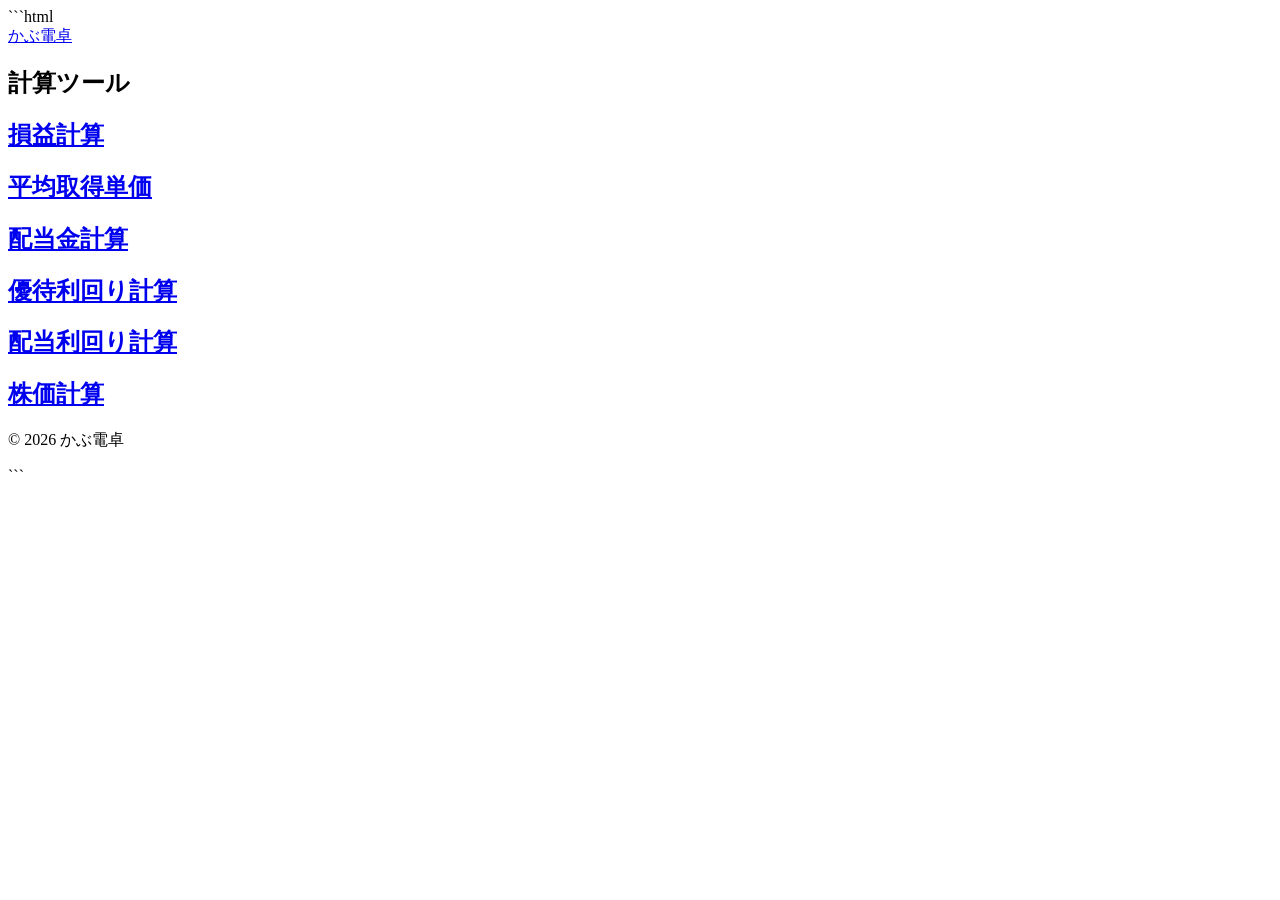
==== index.html @ a0e659b8 "Rename kabu-calculation/index.html to index.html" ====
```html
<!DOCTYPE html>
<html lang="ja">

<head>
    <!-- Google tag (gtag.js) -->
<script async src="https://www.googletagmanager.com/gtag/js?id=G-W8XJ742LCZ"></script>
<script>
  window.dataLayer = window.dataLayer || [];
  function gtag(){dataLayer.push(arguments);}
  gtag('js', new Date());

  gtag('config', 'G-W8XJ742LCZ');
</script>
    <meta charset="UTF-8">
    <meta name="viewport" content="width=device-width, initial-scale=1.0">

    <title>かぶ電卓｜株式投資の計算ツール</title>

    <link rel="stylesheet" href="style.css">
</head>

<body>

    <header class="site-header">
        <a href="index.html" class="logo">かぶ電卓</a>
    </header>


    <main>

        <section class="tools-section">

            <h1>計算ツール</h1>

            <div class="tool-grid">

                <a href="profit/" class="tool-card">
                    <h2>損益計算</h2>
                </a>

                <a href="average-price/" class="tool-card">
                    <h2>平均取得単価</h2>
                </a>

                <a href="dividend/" class="tool-card">
                    <h2>配当金計算</h2>
                </a>

                <a href="yutai/" class="tool-card">
                    <h2>優待利回り計算</h2>
                </a>

                <a href="#" class="tool-card">
                    <h2>配当利回り計算</h2>
                </a>

                <a href="#" class="tool-card">
                    <h2>株価計算</h2>
                </a>

            </div>

        </section>

    </main>


    <footer class="site-footer">
        <p>&copy; 2026 かぶ電卓</p>
    </footer>


    <script src="script.js"></script>

</body>

</html>
```
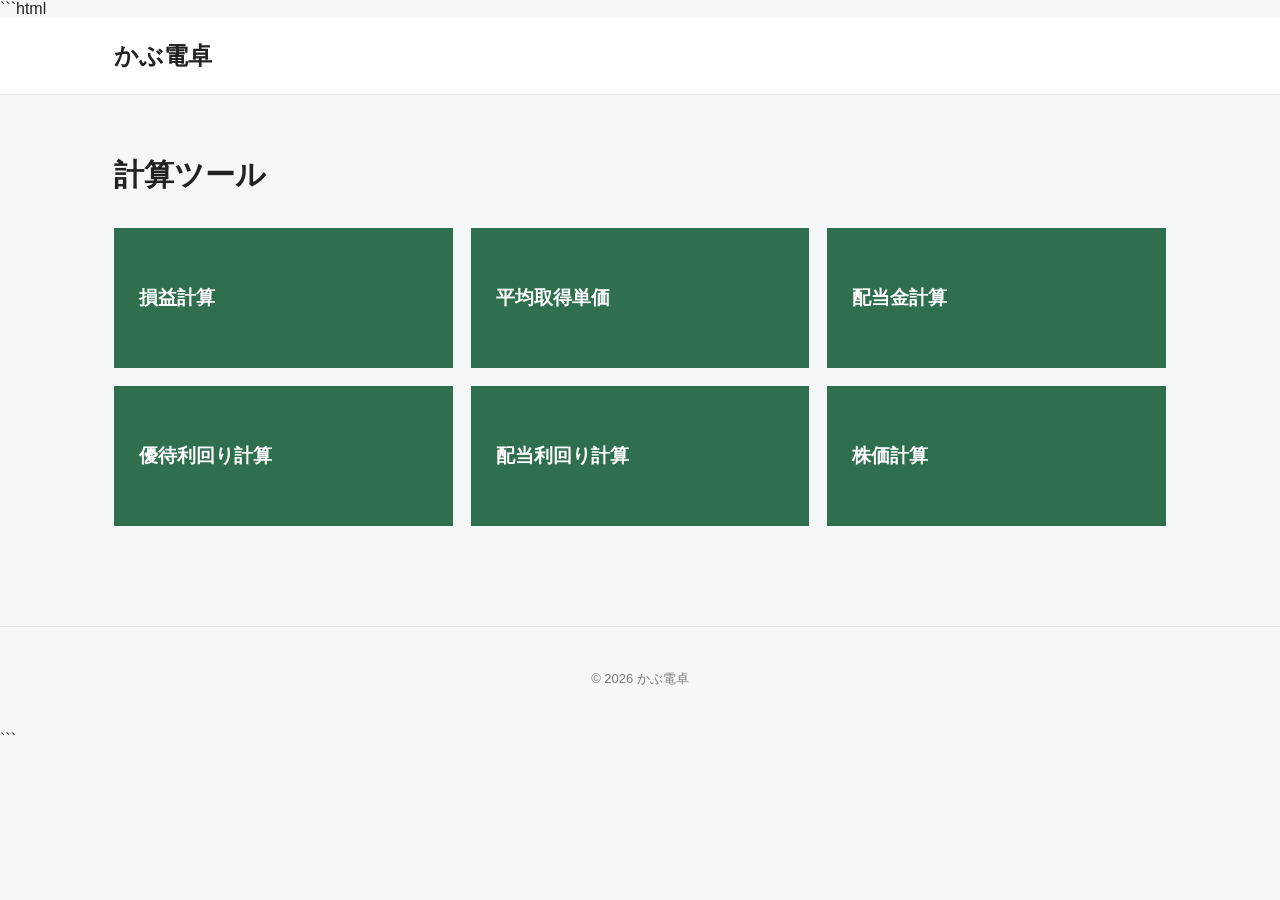
==== commit cebb69a3: "Update Google Analytics tracking ID in index.html Updated Google Analytics tracking ID and removed d" ====
--- a/index.html
+++ b/index.html
@@ -3,6 +3,16 @@
 <html lang="ja">
 
 <head>
+    <!-- Google tag (gtag.js) -->
+<script async src="https://www.googletagmanager.com/gtag/js?id=G-V0Z3D5GNX5"></script>
+<script>
+  window.dataLayer = window.dataLayer || [];
+  function gtag(){dataLayer.push(arguments);}
+  gtag('js', new Date());
+
+  gtag('config', 'G-V0Z3D5GNX5');
+</script>
+    
     <!-- Google tag (gtag.js) -->
 <script async src="https://www.googletagmanager.com/gtag/js?id=G-W8XJ742LCZ"></script>
 <script>
--- a/style.css
+++ b/style.css
@@ -0,0 +1,480 @@
+* {
+    box-sizing: border-box;
+}
+
+body {
+    margin: 0;
+    font-family:
+        -apple-system,
+        BlinkMacSystemFont,
+        "Segoe UI",
+        "Noto Sans JP",
+        sans-serif;
+
+    background: #f6f7f9;
+    color: #222;
+}
+
+
+/* =========================
+   Header
+========================= */
+
+.site-header {
+    background: #ffffff;
+    border-bottom: 1px solid #e5e7eb;
+}
+
+.logo {
+    display: block;
+
+    max-width: 1100px;
+    margin: 0 auto;
+    padding: 22px 24px;
+
+    color: #222;
+    text-decoration: none;
+
+    font-size: 24px;
+    font-weight: 700;
+}
+
+
+/* =========================
+   Main
+========================= */
+
+main {
+    max-width: 1100px;
+    margin: 0 auto;
+
+    padding: 60px 24px 100px;
+}
+
+
+/* =========================
+   Top page
+========================= */
+
+.tools-section h1 {
+    margin: 0 0 32px;
+
+    font-size: 30px;
+    font-weight: 700;
+}
+
+.tool-grid {
+    display: grid;
+
+    grid-template-columns:
+        repeat(3, 1fr);
+
+    gap: 18px;
+}
+
+.tool-card {
+    display: flex;
+    align-items: center;
+
+    min-height: 140px;
+    padding: 24px;
+
+    background: #2f6f4e;
+    border: 1px solid #2f6f4e;
+    border-radius: 0;
+
+    color: #ffffff;
+    text-decoration: none;
+
+    transition:
+        background-color 0.15s ease,
+        transform 0.15s ease;
+}
+
+.tool-card h2 {
+    margin: 0;
+
+    font-size: 19px;
+    font-weight: 600;
+}
+
+.tool-card:hover {
+    background: #255a3f;
+
+    transform:
+        translateY(-2px);
+}
+
+
+/* =========================
+   Calculator
+========================= */
+
+.calculator-section {
+    max-width: 720px;
+    margin: 0 auto;
+}
+
+.page-heading {
+    margin-bottom: 28px;
+}
+
+.page-heading h1 {
+    margin: 0 0 8px;
+
+    font-size: 32px;
+    font-weight: 700;
+}
+
+.trade-type {
+    display: inline-block;
+
+    color: #666;
+    font-size: 14px;
+}
+
+
+/* =========================
+   Calculator box
+========================= */
+
+.calculator {
+    padding: 34px;
+
+    background: #ffffff;
+    border: 1px solid #e1e4e8;
+}
+
+
+/* =========================
+   Input
+========================= */
+
+.input-group {
+    margin-bottom: 24px;
+}
+
+.input-group label {
+    display: block;
+
+    margin-bottom: 9px;
+
+    color: #333;
+
+    font-size: 14px;
+    font-weight: 600;
+}
+
+.input-with-unit {
+    display: flex;
+    align-items: center;
+
+    gap: 10px;
+}
+
+.input-with-unit input {
+    width: 100%;
+    height: 48px;
+
+    padding: 0 14px;
+
+    border: 1px solid #cfd4d9;
+    border-radius: 0;
+
+    background: #ffffff;
+    color: #222;
+
+    font-size: 16px;
+
+    outline: none;
+}
+
+.input-with-unit input:focus {
+    border-color: #2f6f4e;
+}
+
+.input-with-unit span {
+    flex-shrink: 0;
+
+    color: #555;
+    font-size: 14px;
+}
+
+
+/* =========================
+   Account buttons
+========================= */
+
+.account-buttons {
+    display: grid;
+
+    grid-template-columns:
+        1fr 1fr;
+}
+
+.account-button {
+    height: 48px;
+
+    border: 1px solid #cfd4d9;
+    border-radius: 0;
+
+    background: #ffffff;
+    color: #333;
+
+    font-size: 15px;
+    font-weight: 600;
+
+    cursor: pointer;
+}
+
+.account-button + .account-button {
+    border-left: none;
+}
+
+.account-button.active {
+    background: #2f6f4e;
+    border-color: #2f6f4e;
+
+    color: #ffffff;
+}
+
+
+/* =========================
+   Shares input
+========================= */
+
+.shares-input {
+    display: flex;
+    align-items: center;
+}
+
+
+/* 株数選択 */
+
+.shares-select-wrapper {
+    position: relative;
+
+    width: 33.333%;
+}
+
+.shares-select-wrapper::after {
+    content: "";
+
+    position: absolute;
+
+    top: 50%;
+    right: 14px;
+
+    width: 6px;
+    height: 6px;
+
+    border-right: 1px solid #555;
+    border-bottom: 1px solid #555;
+
+    transform:
+        translateY(-65%)
+        rotate(45deg);
+
+    pointer-events: none;
+}
+
+.shares-select-wrapper select {
+    appearance: none;
+    -webkit-appearance: none;
+
+    width: 100%;
+    height: 48px;
+
+    padding: 0 32px 0 14px;
+
+    border: 1px solid #cfd4d9;
+    border-right: none;
+    border-radius: 0;
+
+    background: #ffffff;
+    color: #222;
+
+    font-family: inherit;
+    font-size: 16px;
+    font-weight: 500;
+
+    cursor: pointer;
+    outline: none;
+}
+
+.shares-select-wrapper select:focus {
+    border-color: #2f6f4e;
+
+    position: relative;
+    z-index: 1;
+}
+
+
+/* 株数直接入力 */
+
+.shares-input .input-with-unit {
+    flex: 1;
+
+    gap: 10px;
+}
+
+.shares-input .input-with-unit input {
+    height: 48px;
+}
+
+
+/* =========================
+   Calculate button
+========================= */
+
+.calculate-button {
+    width: 100%;
+    height: 52px;
+
+    margin-top: 8px;
+
+    border: none;
+    border-radius: 0;
+
+    background: #222;
+    color: #ffffff;
+
+    font-size: 16px;
+    font-weight: 600;
+
+    cursor: pointer;
+}
+
+.calculate-button:hover {
+    background: #333;
+}
+
+
+/* =========================
+   Result
+========================= */
+
+.result {
+    margin-top: 32px;
+
+    border-top: 2px solid #222;
+}
+
+.result-main {
+    padding: 24px 0 28px;
+
+    border-bottom: 1px solid #e5e7eb;
+}
+
+.result-main span {
+    display: block;
+
+    margin-bottom: 8px;
+
+    color: #555;
+    font-size: 14px;
+}
+
+.result-main strong {
+    display: block;
+
+    font-size: 38px;
+    line-height: 1.2;
+    font-weight: 700;
+}
+
+.result-row {
+    display: flex;
+    align-items: center;
+    justify-content: space-between;
+
+    padding: 18px 0;
+
+    border-bottom: 1px solid #e5e7eb;
+}
+
+.result-row span {
+    color: #555;
+}
+
+.result-row strong {
+    font-size: 17px;
+    font-weight: 600;
+}
+
+.result .positive {
+    color: #176b45;
+    font-weight: 700;
+}
+
+.result .negative {
+    color: #b42318;
+    font-weight: 700;
+}
+
+.result-rate strong {
+    font-size: 22px;
+    font-weight: 700;
+}
+
+.result-profit strong {
+    font-size: 20px;
+    font-weight: 700;
+}
+
+
+/* =========================
+   Footer
+========================= */
+
+.site-footer {
+    padding: 30px 24px;
+
+    border-top: 1px solid #e5e7eb;
+
+    text-align: center;
+
+    color: #777;
+    font-size: 13px;
+}
+
+
+/* =========================
+   Mobile
+========================= */
+
+@media (max-width: 700px) {
+
+    main {
+        padding: 40px 18px 70px;
+    }
+
+    .logo {
+        padding: 18px;
+    }
+
+    .tools-section h1 {
+        font-size: 26px;
+    }
+
+    .tool-grid {
+        grid-template-columns: 1fr;
+    }
+
+    .tool-card {
+        min-height: 100px;
+    }
+
+    .calculator-section {
+        max-width: none;
+    }
+
+    .page-heading h1 {
+        font-size: 28px;
+    }
+
+    .calculator {
+        padding: 24px 20px;
+    }
+
+}
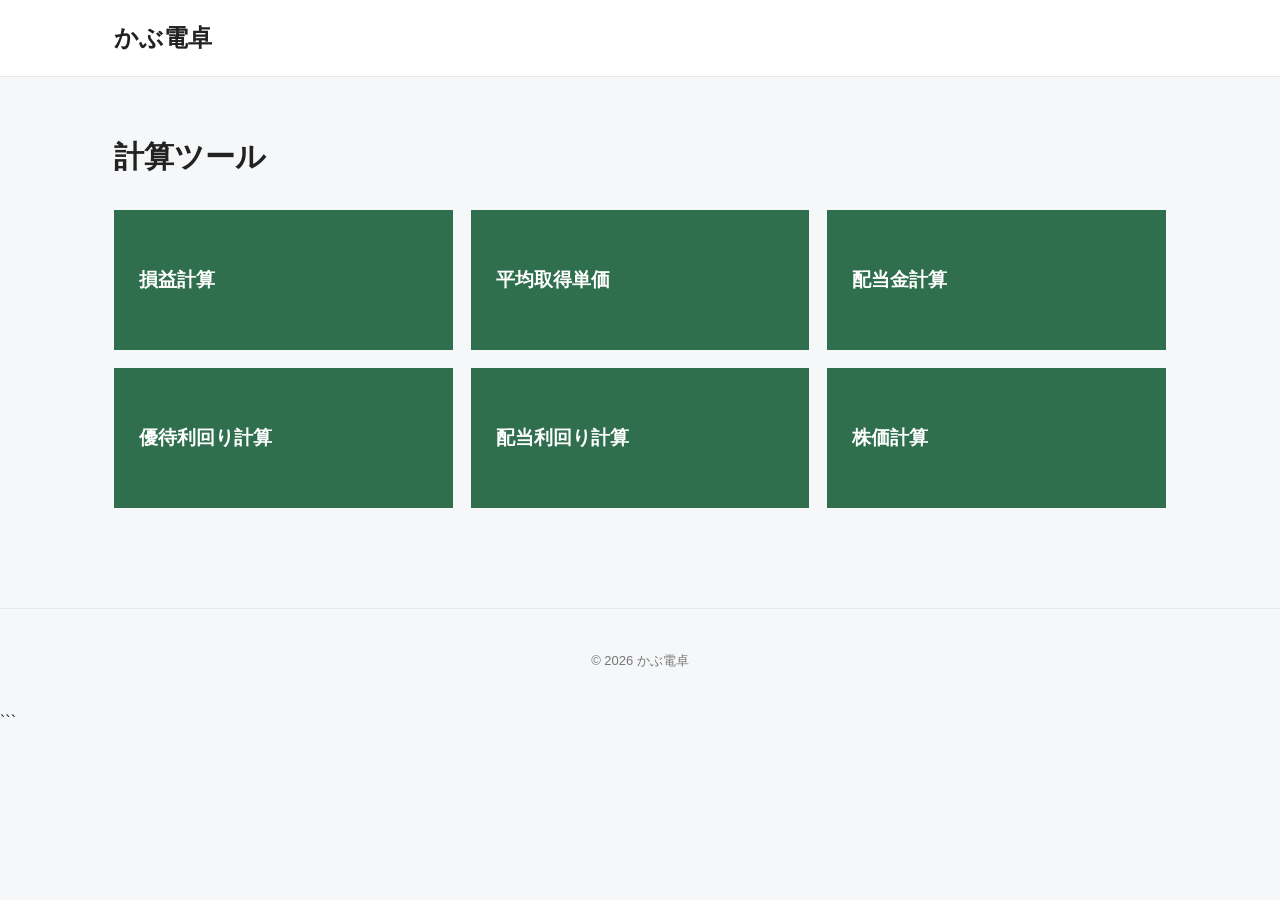
==== commit 98edeb1c: "Remove old HTML comments and clean up index.html" ====
--- a/index.html
+++ b/index.html
@@ -1,4 +1,3 @@
-```html
 <!DOCTYPE html>
 <html lang="ja">
 
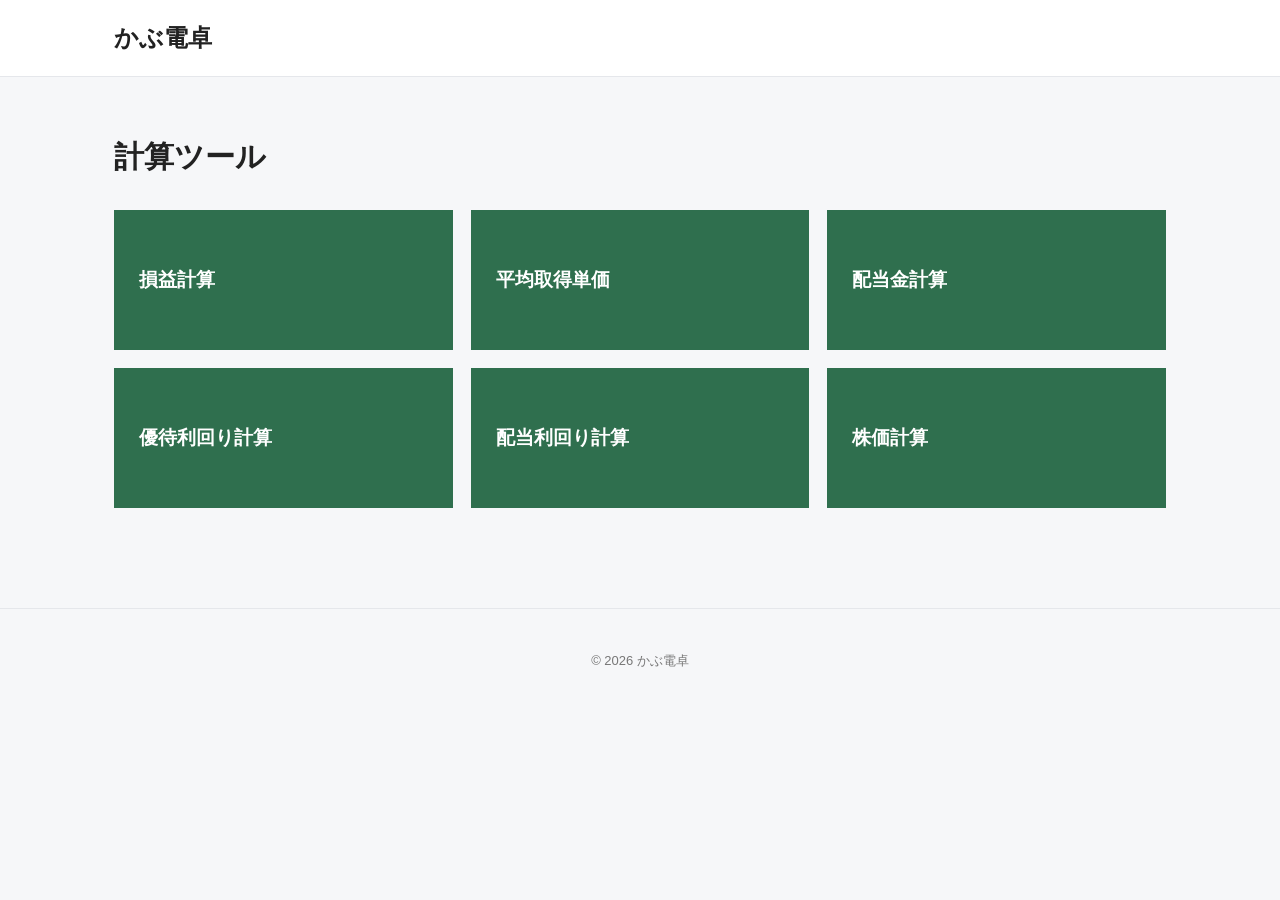
==== commit abf0be44: "Update calculator files" ====
--- a/index.html
+++ b/index.html
@@ -85,4 +85,3 @@
 </body>
 
 </html>
-```
--- a/style.css
+++ b/style.css
@@ -477,4 +477,4 @@
         padding: 24px 20px;
     }
 
-}
+}
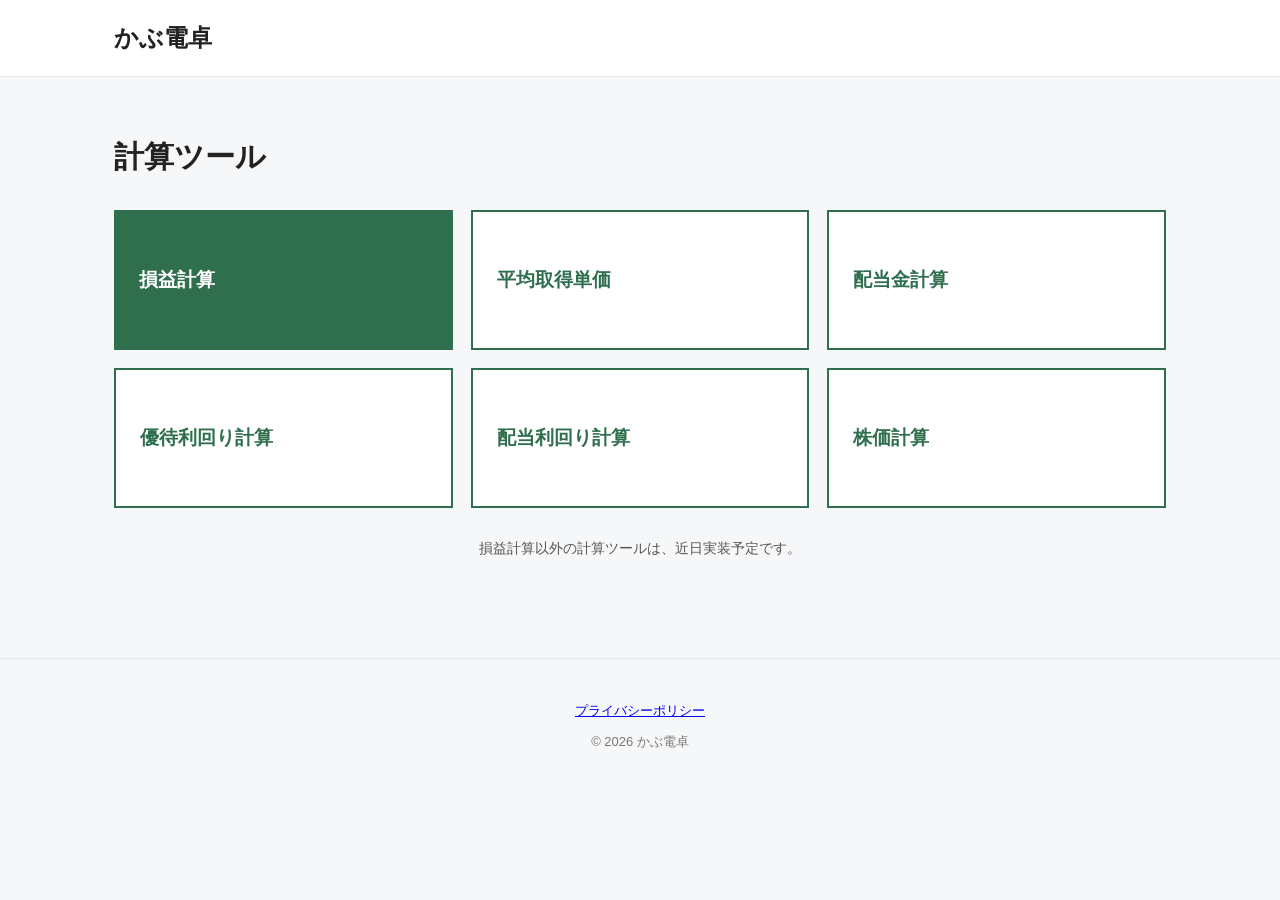
==== commit 09ef2304: "損益計算ページに電卓とメモを追加" ====
--- a/index.html
+++ b/index.html
@@ -3,24 +3,25 @@
 
 <head>
     <!-- Google tag (gtag.js) -->
-<script async src="https://www.googletagmanager.com/gtag/js?id=G-V0Z3D5GNX5"></script>
-<script>
-  window.dataLayer = window.dataLayer || [];
-  function gtag(){dataLayer.push(arguments);}
-  gtag('js', new Date());
+    <script async src="https://www.googletagmanager.com/gtag/js?id=G-V0Z3D5GNX5"></script>
+    <script>
+        window.dataLayer = window.dataLayer || [];
+        function gtag(){dataLayer.push(arguments);}
+        gtag('js', new Date());
 
-  gtag('config', 'G-V0Z3D5GNX5');
-</script>
-    
+        gtag('config', 'G-V0Z3D5GNX5');
+    </script>
+
     <!-- Google tag (gtag.js) -->
-<script async src="https://www.googletagmanager.com/gtag/js?id=G-W8XJ742LCZ"></script>
-<script>
-  window.dataLayer = window.dataLayer || [];
-  function gtag(){dataLayer.push(arguments);}
-  gtag('js', new Date());
+    <script async src="https://www.googletagmanager.com/gtag/js?id=G-W8XJ742LCZ"></script>
+    <script>
+        window.dataLayer = window.dataLayer || [];
+        function gtag(){dataLayer.push(arguments);}
+        gtag('js', new Date());
 
-  gtag('config', 'G-W8XJ742LCZ');
-</script>
+        gtag('config', 'G-W8XJ742LCZ');
+    </script>
+
     <meta charset="UTF-8">
     <meta name="viewport" content="width=device-width, initial-scale=1.0">
 
@@ -48,26 +49,33 @@
                     <h2>損益計算</h2>
                 </a>
 
-                <a href="average-price/" class="tool-card">
+                <div class="tool-card tool-card-disabled">
                     <h2>平均取得単価</h2>
-                </a>
+                </div>
 
-                <a href="dividend/" class="tool-card">
+                <div class="tool-card tool-card-disabled">
                     <h2>配当金計算</h2>
-                </a>
+                </div>
 
-                <a href="yutai/" class="tool-card">
+                <div class="tool-card tool-card-disabled">
                     <h2>優待利回り計算</h2>
-                </a>
+                </div>
 
-                <a href="#" class="tool-card">
+                <div class="tool-card tool-card-disabled">
                     <h2>配当利回り計算</h2>
-                </a>
+                </div>
 
-                <a href="#" class="tool-card">
+                <div class="tool-card tool-card-disabled">
                     <h2>株価計算</h2>
-                </a>
+                </div>
 
+            </div>
+
+
+            <div class="tools-notice">
+                <p>
+                    損益計算以外の計算ツールは、近日実装予定です。
+                </p>
             </div>
 
         </section>
@@ -76,7 +84,13 @@
 
 
     <footer class="site-footer">
+
+        <p>
+            <a href="privacy/">プライバシーポリシー</a>
+        </p>
+
         <p>&copy; 2026 かぶ電卓</p>
+
     </footer>
 
 
@@ -84,4 +98,4 @@
 
 </body>
 
-</html>
+</html>
--- a/style.css
+++ b/style.css
@@ -111,8 +111,8 @@
 ========================= */
 
 .calculator-section {
-    max-width: 720px;
-    margin: 0 auto;
+    width: 100%;
+    max-width: none;
 }
 
 .page-heading {
@@ -128,11 +128,15 @@
 
 .trade-type {
     display: inline-block;
-
-    color: #666;
-    font-size: 14px;
-}
-
+    margin-top: 8px;
+    padding: 6px 14px;
+    border: 1px solid #2f6f4e;
+    border-radius: 0;
+    background: #eef5f0;
+    color: #2f6f4e;
+    font-size: 16px;
+    font-weight: 700;
+}
 
 /* =========================
    Calculator box
@@ -477,4 +481,303 @@
         padding: 24px 20px;
     }
 
+}
+/* -------------------------
+   計算機の説明
+------------------------- */
+
+.calculator-intro {
+    max-width: 760px;
+    margin: 0 auto 36px;
+    color: #444;
+    font-size: 15px;
+    line-height: 1.9;
+}
+
+.calculator-intro p {
+    margin: 0 0 16px;
+}
+
+.calculator-intro p:last-child {
+    margin-bottom: 0;
+}
+
+@media (max-width: 600px) {
+    .calculator-intro {
+        margin-bottom: 30px;
+        font-size: 14px;
+        line-height: 1.85;
+    }
+}
+/* -------------------------
+計算機の説明
+------------------------- */
+
+.calculator-description {
+    width: 100%;
+    max-width: none;
+    margin: 52px 0 0;
+    padding-top: 28px;
+    border-top: 1px solid #dfe3e6;
+    color: #444;
+    font-size: 15px;
+    line-height: 1.9;
+}
+
+.calculator-description h2,
+.calculator-description p {
+    max-width: 900px;
+}
+
+.calculator-description h2 {
+    margin: 0 0 20px;
+    color: #222;
+    font-size: 20px;
+    font-weight: 700;
+}
+
+.calculator-description p {
+    margin: 0 0 18px;
+}
+
+.calculator-description p:last-child {
+margin-bottom: 0;
+}
+
+@media (max-width: 600px) {
+.calculator-description {
+margin-top: 42px;
+padding-top: 24px;
+font-size: 14px;
+line-height: 1.85;
+}
+
+```
+.calculator-description h2 {
+    font-size: 18px;
+    margin-bottom: 16px;
+}
+```
+
+}
+
+/* 未実装ツール */
+.tool-card-disabled {
+    background: #ffffff;
+    border: 2px solid #2f6f4e;
+    color: #2f6f4e;
+    cursor: default;
+    transition: none;
+}
+
+.tool-card-disabled h2 {
+    color: #2f6f4e;
+}
+
+
+/* 未実装ツールはホバーしても変化しない */
+.tool-card-disabled:hover {
+    background: #ffffff;
+    border-color: #2f6f4e;
+    color: #2f6f4e;
+    transform: none;
+    box-shadow: none;
+}
+
+.tool-card-disabled:hover h2 {
+    color: #2f6f4e;
+}
+
+
+/* 実装予定のお知らせ */
+.tools-notice {
+    margin-top: 32px;
+    text-align: center;
+}
+
+.tools-notice p {
+    margin: 0;
+    color: #555;
+    font-size: 14px;
+}
+
+/* ========================================
+   損益計算ページ：作業スペース
+   ======================================== */
+
+.calculator-workspace {
+    display: grid;
+    grid-template-columns: minmax(0, 1fr) 280px;
+    gap: 40px;
+    width: 100%;
+    max-width: none;
+    margin: 0;
+    align-items: start;
+}
+
+.calculator-workspace > .calculator {
+    width: 100%;
+    max-width: none;
+    box-sizing: border-box;
+}
+
+.calculator-workspace > .calculator {
+    width: 100%;
+    max-width: none;
+    box-sizing: border-box;
+}
+
+/* ========================================
+   サブツール
+   ======================================== */
+
+.utility-tools {
+    display: flex;
+    flex-direction: column;
+    gap: 28px;
+}
+
+
+.utility-panel {
+    border-top: 2px solid #222;
+    padding-top: 18px;
+}
+
+
+.utility-panel h2 {
+    margin: 0 0 14px;
+    font-size: 18px;
+    font-weight: 700;
+    color: #222;
+}
+
+
+/* ========================================
+   電卓
+   ======================================== */
+
+.calculator-display {
+    margin-bottom: 10px;
+}
+
+
+.calculator-display input {
+    width: 100%;
+    height: 52px;
+    padding: 0 12px;
+    border: 1px solid #cfd4d9;
+    border-radius: 0;
+    background: #fff;
+    color: #222;
+    font-size: 22px;
+    font-weight: 600;
+    text-align: right;
+    outline: none;
+    box-sizing: border-box;
+}
+
+
+.calculator-buttons {
+    display: grid;
+    grid-template-columns: repeat(4, 1fr);
+    gap: 6px;
+}
+
+
+.calculator-buttons button {
+    height: 48px;
+    border: 1px solid #cfd4d9;
+    border-radius: 0;
+    background: #fff;
+    color: #222;
+    font-family: inherit;
+    font-size: 16px;
+    font-weight: 600;
+    cursor: pointer;
+}
+
+
+.calculator-buttons button:hover {
+    background: #f1f3f4;
+}
+
+
+.calculator-buttons button:active {
+    background: #e7e9eb;
+}
+
+
+.calculator-buttons .calculator-equals {
+    grid-column: 1 / -1;
+    background: #2f6f4e;
+    border-color: #2f6f4e;
+    color: #fff;
+}
+
+
+.calculator-buttons .calculator-equals:hover {
+    background: #2f6f4e;
+}
+
+
+/* ========================================
+   メモ
+   ======================================== */
+
+.memo-tool textarea {
+    width: 100%;
+    min-height: 220px;
+    padding: 12px;
+    border: 1px solid #cfd4d9;
+    border-radius: 0;
+    background: #fff;
+    color: #222;
+    font-family: inherit;
+    font-size: 15px;
+    line-height: 1.7;
+    resize: vertical;
+    outline: none;
+    box-sizing: border-box;
+}
+
+
+.memo-tool textarea:focus {
+    border-color: #2f6f4e;
+}
+
+
+.memo-status {
+    margin: 7px 0 0;
+    color: #777;
+    font-size: 12px;
+    text-align: right;
+}
+
+
+/* ========================================
+   スマートフォン
+   ======================================== */
+
+@media (max-width: 768px) {
+
+    .calculator-workspace {
+        grid-template-columns: 1fr;
+        gap: 48px;
+    }
+
+
+    .utility-tools {
+        gap: 40px;
+    }
+
+
+    .calculator-buttons button {
+        height: 52px;
+    }
+
+
+    .memo-tool textarea {
+        min-height: 180px;
+    }
+
 }
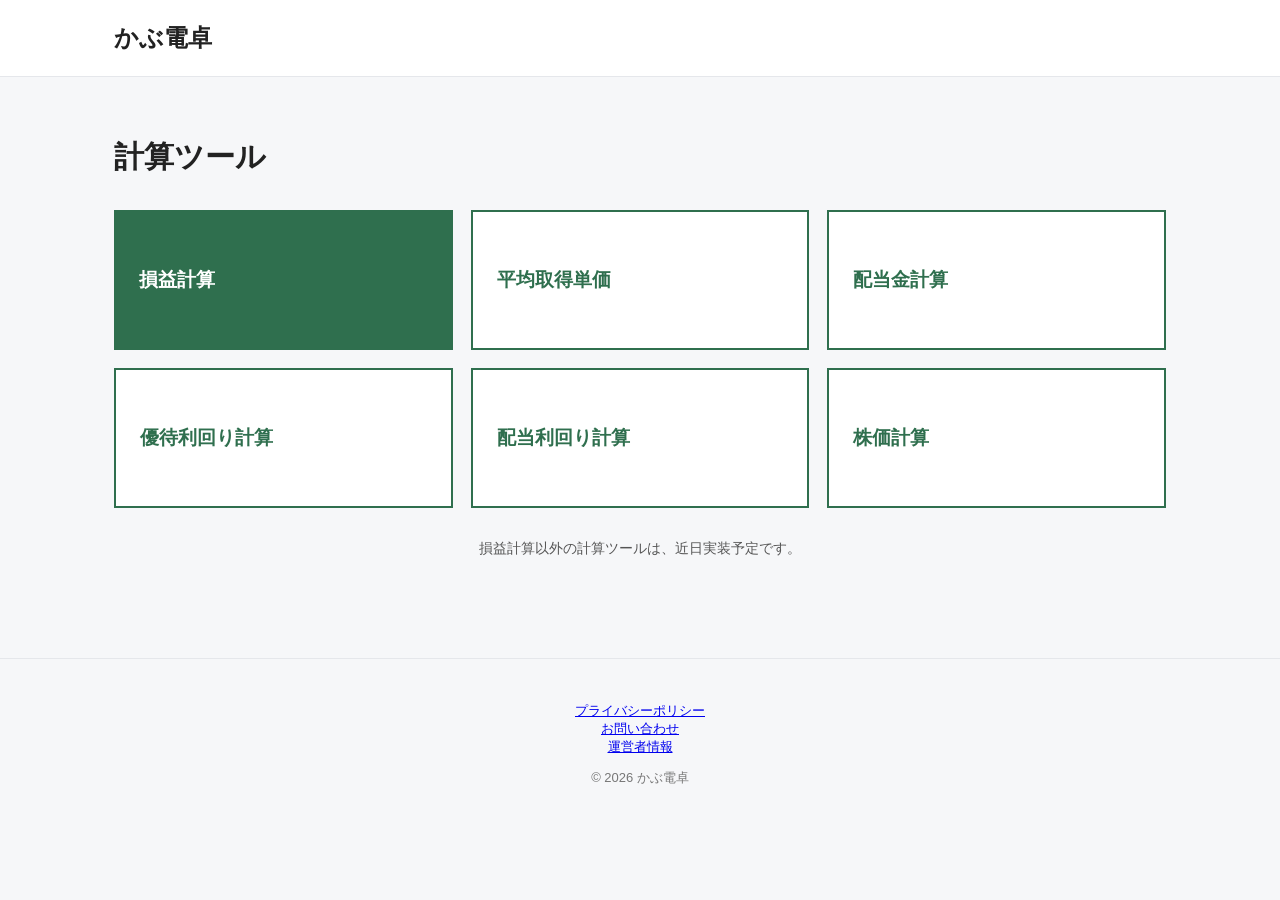
==== commit 86b2a835: "運営者情報の追加" ====
--- a/index.html
+++ b/index.html
@@ -28,6 +28,11 @@
     <title>かぶ電卓｜株式投資の計算ツール</title>
 
     <link rel="stylesheet" href="style.css">
+
+    <script async src="https://pagead2.googlesyndication.com/pagead/js/adsbygoogle.js?client=ca-pub-7074374760590472"
+     crossorigin="anonymous">
+    </script>
+    
 </head>
 
 <body>
@@ -86,7 +91,9 @@
     <footer class="site-footer">
 
         <p>
-            <a href="privacy/">プライバシーポリシー</a>
+            <a href="privacy/">プライバシーポリシー</a><br>
+            <a href="https://docs.google.com/forms/d/e/1FAIpQLSde05ziMstpzaKHrBFgpSjmbeXkqPF-WG4Gf9e9zxc0MB6xwA/viewform?usp=dialog">お問い合わせ</a><br>
+            <a href="about/">運営者情報</a>
         </p>
 
         <p>&copy; 2026 かぶ電卓</p>
--- a/style.css
+++ b/style.css
@@ -15,7 +15,6 @@
     color: #222;
 }
 
-
 /* =========================
    Header
 ========================= */
@@ -27,18 +26,14 @@
 
 .logo {
     display: block;
-
     max-width: 1100px;
     margin: 0 auto;
     padding: 22px 24px;
-
     color: #222;
     text-decoration: none;
-
     font-size: 24px;
     font-weight: 700;
 }
-
 
 /* =========================
    Main
@@ -47,10 +42,8 @@
 main {
     max-width: 1100px;
     margin: 0 auto;
-
     padding: 60px 24px 100px;
 }
-
 
 /* =========================
    Top page
@@ -58,53 +51,39 @@
 
 .tools-section h1 {
     margin: 0 0 32px;
-
     font-size: 30px;
     font-weight: 700;
 }
 
 .tool-grid {
     display: grid;
-
-    grid-template-columns:
-        repeat(3, 1fr);
-
+    grid-template-columns: repeat(3, 1fr);
     gap: 18px;
 }
 
 .tool-card {
     display: flex;
     align-items: center;
-
     min-height: 140px;
     padding: 24px;
-
     background: #2f6f4e;
     border: 1px solid #2f6f4e;
     border-radius: 0;
-
     color: #ffffff;
     text-decoration: none;
-
-    transition:
-        background-color 0.15s ease,
-        transform 0.15s ease;
+    transition: background-color 0.15s ease, transform 0.15s ease;
 }
 
 .tool-card h2 {
     margin: 0;
-
     font-size: 19px;
     font-weight: 600;
 }
 
 .tool-card:hover {
     background: #255a3f;
-
-    transform:
-        translateY(-2px);
-}
-
+    transform: translateY(-2px);
+}
 
 /* =========================
    Calculator
@@ -121,7 +100,6 @@
 
 .page-heading h1 {
     margin: 0 0 8px;
-
     font-size: 32px;
     font-weight: 700;
 }
@@ -144,12 +122,10 @@
 
 .calculator {
     padding: 34px;
-
     background: #ffffff;
     border: 1px solid #e1e4e8;
 }
 
-
 /* =========================
    Input
 ========================= */
@@ -160,11 +136,8 @@
 
 .input-group label {
     display: block;
-
     margin-bottom: 9px;
-
     color: #333;
-
     font-size: 14px;
     font-weight: 600;
 }
@@ -172,24 +145,18 @@
 .input-with-unit {
     display: flex;
     align-items: center;
-
     gap: 10px;
 }
 
 .input-with-unit input {
     width: 100%;
     height: 48px;
-
     padding: 0 14px;
-
     border: 1px solid #cfd4d9;
     border-radius: 0;
-
     background: #ffffff;
     color: #222;
-
     font-size: 16px;
-
     outline: none;
 }
 
@@ -199,35 +166,27 @@
 
 .input-with-unit span {
     flex-shrink: 0;
-
     color: #555;
     font-size: 14px;
 }
 
-
 /* =========================
    Account buttons
 ========================= */
 
 .account-buttons {
     display: grid;
-
-    grid-template-columns:
-        1fr 1fr;
+    grid-template-columns: 1fr 1fr;
 }
 
 .account-button {
     height: 48px;
-
     border: 1px solid #cfd4d9;
     border-radius: 0;
-
     background: #ffffff;
     color: #333;
-
     font-size: 15px;
     font-weight: 600;
-
     cursor: pointer;
 }
 
@@ -238,10 +197,8 @@
 .account-button.active {
     background: #2f6f4e;
     border-color: #2f6f4e;
-
     color: #ffffff;
 }
-
 
 /* =========================
    Shares input
@@ -252,80 +209,56 @@
     align-items: center;
 }
 
-
-/* 株数選択 */
-
 .shares-select-wrapper {
     position: relative;
-
     width: 33.333%;
 }
 
 .shares-select-wrapper::after {
     content: "";
-
     position: absolute;
-
     top: 50%;
     right: 14px;
-
     width: 6px;
     height: 6px;
-
     border-right: 1px solid #555;
     border-bottom: 1px solid #555;
-
-    transform:
-        translateY(-65%)
-        rotate(45deg);
-
+    transform: translateY(-65%) rotate(45deg);
     pointer-events: none;
 }
 
 .shares-select-wrapper select {
     appearance: none;
     -webkit-appearance: none;
-
     width: 100%;
     height: 48px;
-
     padding: 0 32px 0 14px;
-
     border: 1px solid #cfd4d9;
     border-right: none;
     border-radius: 0;
-
     background: #ffffff;
     color: #222;
-
     font-family: inherit;
     font-size: 16px;
     font-weight: 500;
-
     cursor: pointer;
     outline: none;
 }
 
 .shares-select-wrapper select:focus {
     border-color: #2f6f4e;
-
     position: relative;
     z-index: 1;
 }
 
-
-/* 株数直接入力 */
-
 .shares-input .input-with-unit {
     flex: 1;
-
     gap: 10px;
 }
 
 .shares-input .input-with-unit input {
     height: 48px;
 }
-
 
 /* =========================
    Calculate button
@@ -334,18 +267,13 @@
 .calculate-button {
     width: 100%;
     height: 52px;
-
     margin-top: 8px;
-
     border: none;
     border-radius: 0;
-
     background: #222;
     color: #ffffff;
-
     font-size: 16px;
     font-weight: 600;
-
     cursor: pointer;
 }
 
@@ -353,35 +281,29 @@
     background: #333;
 }
 
-
 /* =========================
    Result
 ========================= */
 
 .result {
     margin-top: 32px;
-
     border-top: 2px solid #222;
 }
 
 .result-main {
     padding: 24px 0 28px;
-
     border-bottom: 1px solid #e5e7eb;
 }
 
 .result-main span {
     display: block;
-
     margin-bottom: 8px;
-
     color: #555;
     font-size: 14px;
 }
 
 .result-main strong {
     display: block;
-
     font-size: 38px;
     line-height: 1.2;
     font-weight: 700;
@@ -391,9 +313,7 @@
     display: flex;
     align-items: center;
     justify-content: space-between;
-
     padding: 18px 0;
-
     border-bottom: 1px solid #e5e7eb;
 }
 
@@ -426,62 +346,18 @@
     font-weight: 700;
 }
 
-
 /* =========================
    Footer
 ========================= */
 
 .site-footer {
     padding: 30px 24px;
-
     border-top: 1px solid #e5e7eb;
-
     text-align: center;
-
     color: #777;
     font-size: 13px;
 }
 
-
-/* =========================
-   Mobile
-========================= */
-
-@media (max-width: 700px) {
-
-    main {
-        padding: 40px 18px 70px;
-    }
-
-    .logo {
-        padding: 18px;
-    }
-
-    .tools-section h1 {
-        font-size: 26px;
-    }
-
-    .tool-grid {
-        grid-template-columns: 1fr;
-    }
-
-    .tool-card {
-        min-height: 100px;
-    }
-
-    .calculator-section {
-        max-width: none;
-    }
-
-    .page-heading h1 {
-        font-size: 28px;
-    }
-
-    .calculator {
-        padding: 24px 20px;
-    }
-
-}
 /* -------------------------
    計算機の説明
 ------------------------- */
@@ -501,17 +377,6 @@
 .calculator-intro p:last-child {
     margin-bottom: 0;
 }
-
-@media (max-width: 600px) {
-    .calculator-intro {
-        margin-bottom: 30px;
-        font-size: 14px;
-        line-height: 1.85;
-    }
-}
-/* -------------------------
-計算機の説明
-------------------------- */
 
 .calculator-description {
     width: 100%;
@@ -541,24 +406,7 @@
 }
 
 .calculator-description p:last-child {
-margin-bottom: 0;
-}
-
-@media (max-width: 600px) {
-.calculator-description {
-margin-top: 42px;
-padding-top: 24px;
-font-size: 14px;
-line-height: 1.85;
-}
-
-```
-.calculator-description h2 {
-    font-size: 18px;
-    margin-bottom: 16px;
-}
-```
-
+    margin-bottom: 0;
 }
 
 /* 未実装ツール */
@@ -574,8 +422,6 @@
     color: #2f6f4e;
 }
 
-
-/* 未実装ツールはホバーしても変化しない */
 .tool-card-disabled:hover {
     background: #ffffff;
     border-color: #2f6f4e;
@@ -588,8 +434,6 @@
     color: #2f6f4e;
 }
 
-
-/* 実装予定のお知らせ */
 .tools-notice {
     margin-top: 32px;
     text-align: center;
@@ -602,7 +446,7 @@
 }
 
 /* ========================================
-   損益計算ページ：作業スペース
+   作業スペース
    ======================================== */
 
 .calculator-workspace {
@@ -621,12 +465,6 @@
     box-sizing: border-box;
 }
 
-.calculator-workspace > .calculator {
-    width: 100%;
-    max-width: none;
-    box-sizing: border-box;
-}
-
 /* ========================================
    サブツール
    ======================================== */
@@ -637,13 +475,11 @@
     gap: 28px;
 }
 
-
 .utility-panel {
     border-top: 2px solid #222;
     padding-top: 18px;
 }
 
-
 .utility-panel h2 {
     margin: 0 0 14px;
     font-size: 18px;
@@ -651,15 +487,13 @@
     color: #222;
 }
 
-
 /* ========================================
-   電卓
+   電卓（最適化版）
    ======================================== */
 
 .calculator-display {
     margin-bottom: 10px;
 }
-
 
 .calculator-display input {
     width: 100%;
@@ -676,13 +510,11 @@
     box-sizing: border-box;
 }
 
-
 .calculator-buttons {
     display: grid;
     grid-template-columns: repeat(4, 1fr);
-    gap: 6px;
-}
-
+    gap: 8px;
+}
 
 .calculator-buttons button {
     height: 48px;
@@ -696,29 +528,23 @@
     cursor: pointer;
 }
 
-
 .calculator-buttons button:hover {
     background: #f1f3f4;
 }
 
-
 .calculator-buttons button:active {
     background: #e7e9eb;
 }
 
-
 .calculator-buttons .calculator-equals {
-    grid-column: 1 / -1;
     background: #2f6f4e;
     border-color: #2f6f4e;
     color: #fff;
 }
 
-
 .calculator-buttons .calculator-equals:hover {
-    background: #2f6f4e;
-}
-
+    background: #255a3f;
+}
 
 /* ========================================
    メモ
@@ -740,44 +566,369 @@
     box-sizing: border-box;
 }
 
-
 .memo-tool textarea:focus {
     border-color: #2f6f4e;
 }
 
-
 .memo-status {
-    margin: 7px 0 0;
+    margin: 0;
     color: #777;
     font-size: 12px;
-    text-align: right;
-}
-
-
-/* ========================================
-   スマートフォン
-   ======================================== */
+}
+
+.memo-footer {
+    display: flex;
+    align-items: center;
+    justify-content: flex-end;
+    gap: 12px;
+    margin-top: 8px;
+}
+
+.memo-heading {
+    display: flex;
+    align-items: center;
+    justify-content: space-between;
+    gap: 12px;
+}
+
+.memo-heading h2 {
+    margin: 0 0 14px;
+}
+
+.memo-clear-button {
+    margin: 0 0 14px;
+    padding: 6px 10px;
+    border: 1px solid #cfd4d9;
+    background: #fff;
+    color: #777;
+    font-family: inherit;
+    font-size: 13px;
+    cursor: pointer;
+}
+
+.memo-clear-button:hover {
+    color: #b42318;
+}
+
+/* =========================
+   計算モード
+   ========================= */
+
+.calculation-modes {
+    display: flex;
+    flex-wrap: wrap;
+    margin-bottom: 32px;
+    border-bottom: 1px solid #cfd4d9;
+}
+
+.calculation-mode {
+    flex: 1;
+    min-width: 150px;
+    height: 48px;
+    padding: 0 12px;
+    border: none;
+    border-bottom: 2px solid transparent;
+    border-radius: 0;
+    background: #fff;
+    color: #666;
+    font-family: inherit;
+    font-size: 15px;
+    font-weight: 600;
+    cursor: pointer;
+}
+
+.calculation-mode.active {
+    border-bottom-color: #2f6f4e;
+    color: #2f6f4e;
+}
+
+/* =========================
+   モバイル調整
+   ========================= */
 
 @media (max-width: 768px) {
+    main {
+        padding: 40px 18px 70px;
+    }
+
+    .logo {
+        padding: 18px;
+    }
+
+    .tools-section h1 {
+        font-size: 26px;
+    }
+
+    .tool-grid {
+        grid-template-columns: 1fr;
+    }
+
+    .tool-card {
+        min-height: 100px;
+    }
+
+    .page-heading h1 {
+        font-size: 28px;
+    }
+
+    .calculator {
+        padding: 24px 20px;
+    }
 
     .calculator-workspace {
         grid-template-columns: 1fr;
         gap: 48px;
     }
 
-
     .utility-tools {
         gap: 40px;
     }
 
-
     .calculator-buttons button {
         height: 52px;
     }
 
-
     .memo-tool textarea {
         min-height: 180px;
     }
 
+    .calculation-description {
+        margin-top: 42px;
+        padding-top: 24px;
+        font-size: 14px;
+        line-height: 1.85;
+    }
+
+    .calculation-description h2 {
+        font-size: 18px;
+        margin-bottom: 16px;
+    }
+
+    .calculation-modes {
+        margin-bottom: 28px;
+    }
+
+    .calculation-mode {
+        height: 46px;
+        font-size: 14px;
+    }
+}
+/* ==========================================
+   運営者情報 (about.html) スタイル
+   ========================================== */
+
+/* メインコンテナ */
+.main-container {
+  max-width: 800px;
+  margin: 30px auto;
+  padding: 0 16px;
+}
+
+/* カードレイアウト */
+.card {
+  background: #ffffff;
+  border-radius: 12px;
+  box-shadow: 0 4px 16px rgba(0, 0, 0, 0.08);
+  overflow: hidden;
+}
+
+.card-header {
+  padding: 24px 30px;
+  background: linear-gradient(135deg, #1e3c72 0%, #2a5298 100%);
+  color: #ffffff;
+}
+
+.card-header h1 {
+  margin: 0 0 8px 0;
+  font-size: 1.5rem;
+  font-weight: 700;
+}
+
+.card-subtitle {
+  margin: 0;
+  font-size: 0.875rem;
+  opacity: 0.85;
+}
+
+.card-body {
+  padding: 30px;
+}
+
+/* テーブルスタイル */
+.styled-table {
+  width: 100%;
+  border-collapse: collapse;
+  margin-bottom: 24px;
+}
+
+.styled-table th,
+.styled-table td {
+  padding: 16px 20px;
+  text-align: left;
+  border-bottom: 1px solid #f0f0f0;
+  font-size: 0.95rem;
+  line-height: 1.6;
+}
+
+.styled-table th {
+  width: 25%;
+  background-color: #f8fafc;
+  color: #334155;
+  font-weight: 600;
+  white-space: nowrap;
+}
+
+.styled-table td {
+  color: #475569;
+}
+
+.styled-table tr:last-child th,
+.styled-table tr:last-child td {
+  border-bottom: none;
+}
+
+/* リンク文字 */
+.link-text {
+  color: #2563eb;
+  text-decoration: none;
+  font-weight: 600;
+}
+
+.link-text:hover {
+  text-decoration: underline;
+}
+
+/* サービス運営理念ボックス */
+.policy-box {
+  background-color: #f1f5f9;
+  border-left: 4px solid #2563eb;
+  padding: 18px 20px;
+  border-radius: 0 8px 8px 0;
+}
+
+.policy-box h3 {
+  margin: 0 0 8px 0;
+  font-size: 1rem;
+  color: #1e293b;
+}
+
+.policy-box p {
+  margin: 0;
+  font-size: 0.875rem;
+  color: #475569;
+  line-height: 1.6;
+}
+
+/* フッターナビゲーション */
+.app-footer {
+  text-align: center;
+  padding: 30px 20px;
+  margin-top: 50px;
+  background-color: #ffffff;
+  border-top: 1px solid #e2e8f0;
+}
+
+.footer-nav a {
+  color: #64748b;
+  text-decoration: none;
+  font-size: 0.875rem;
+}
+
+.footer-nav a:hover {
+  color: #2563eb;
+}
+
+.footer-nav .divider {
+  margin: 0 8px;
+  color: #cbd5e1;
+}
+
+/* レスポンシブ対応（スマホ表示） */
+@media (max-width: 600px) {
+  .styled-table th,
+  .styled-table td {
+    display: block;
+    width: 100%;
+  }
+
+  .styled-table th {
+    background-color: transparent;
+    padding-bottom: 4px;
+    color: #1e293b;
+  }
+
+  .styled-table td {
+    padding-top: 0;
+    padding-bottom: 20px;
+  }
+}/* ==========================================
+   脱・AIテンプレ（運営者情報スタイル）
+   ========================================== */
+
+/* 簡易ヘッダー */
+.simple-header {
+  border-bottom: 1px solid #e2e8f0;
+  padding: 12px 20px;
+  background-color: #ffffff;
+}
+
+.simple-header .site-title {
+  font-size: 1.1rem;
+  font-weight: 700;
+  color: #1e293b;
+  text-decoration: none;
+}
+
+/* メイン領域 */
+.about-wrapper {
+  max-width: 640px;
+  margin: 40px auto;
+  padding: 0 20px;
+}
+
+.page-title {
+  font-size: 1.4rem;
+  font-weight: 700;
+  color: #0f172a;
+  margin-bottom: 24px;
+  padding-bottom: 8px;
+  border-bottom: 2px solid #0f172a;
+}
+
+/* シンプルなリストレイアウト */
+.about-list {
+  display: grid;
+  grid-template-columns: 100px 1fr;
+  row-gap: 20px;
+  column-gap: 16px;
+  font-size: 0.95rem;
+  line-height: 1.6;
+}
+
+.about-list dt {
+  font-weight: 600;
+  color: black;
+}
+
+.about-list dd {
+  margin: 0;
+  color: #334155;
+}
+
+.about-list a {
+  color: #2563eb;
+  text-decoration: underline;
+}
+
+/* スマホ対応 */
+@media (max-width: 480px) {
+  .about-list {
+    grid-template-columns: 1fr;
+    row-gap: 6px;
+  }
+  .about-list dt {
+    color: #94a3b8;
+    font-size: 0.85rem;
+    margin-top: 10px;
+  }
 }
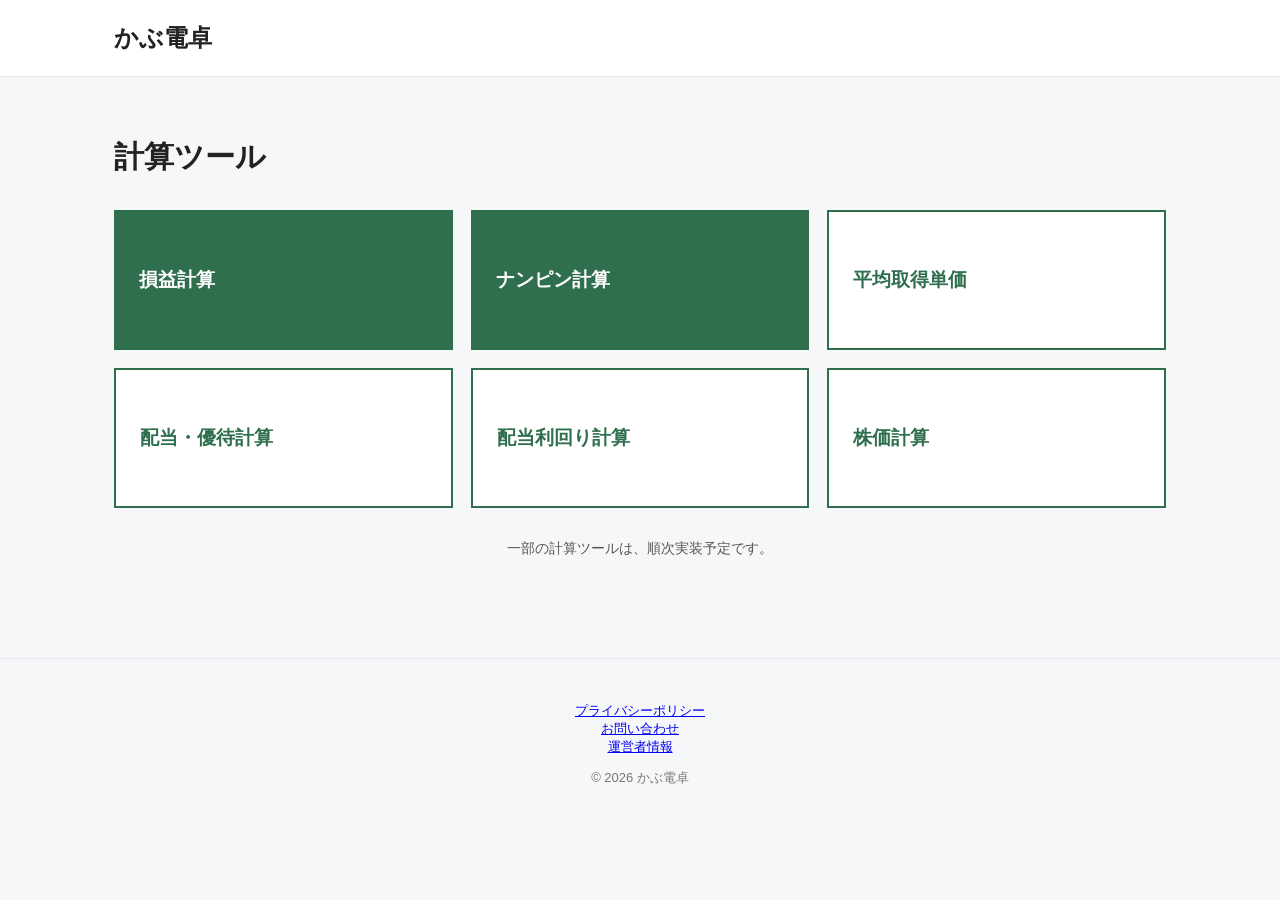
==== commit 99a4cd21: "ナンピン計算の追加" ====
--- a/index.html
+++ b/index.html
@@ -54,16 +54,19 @@
                     <h2>損益計算</h2>
                 </a>
 
+                <!-- ナンピン計算（有効化＆リンク追加） -->
+                <a href="nanpin/" class="tool-card">
+                    <h2>ナンピン計算</h2>
+                </a>
+
+                <!-- 名称変更：配当金計算 → 平均取得単価 -->
                 <div class="tool-card tool-card-disabled">
                     <h2>平均取得単価</h2>
                 </div>
 
+                <!-- 名称変更：優待利回り計算 → 配当・優待計算 -->
                 <div class="tool-card tool-card-disabled">
-                    <h2>配当金計算</h2>
-                </div>
-
-                <div class="tool-card tool-card-disabled">
-                    <h2>優待利回り計算</h2>
+                    <h2>配当・優待計算</h2>
                 </div>
 
                 <div class="tool-card tool-card-disabled">
@@ -79,7 +82,7 @@
 
             <div class="tools-notice">
                 <p>
-                    損益計算以外の計算ツールは、近日実装予定です。
+                    一部の計算ツールは、順次実装予定です。
                 </p>
             </div>
 
--- a/style.css
+++ b/style.css
@@ -137,7 +137,7 @@
 .input-group label {
     display: block;
     margin-bottom: 9px;
-    color: #333;
+    color: black;
     font-size: 14px;
     font-weight: 600;
 }
@@ -861,74 +861,110 @@
     padding-top: 0;
     padding-bottom: 20px;
   }
-}/* ==========================================
-   脱・AIテンプレ（運営者情報スタイル）
-   ========================================== */
-
-/* 簡易ヘッダー */
-.simple-header {
+}
+/* ナンピン計算セクション */
+.calc-section {
+  max-width: 600px;
+  margin: 30px auto;
+  padding: 20px;
+  background-color: #ffffff;
+  border: 1px solid #e2e8f0;
+  border-radius: 8px;
+}
+
+.calc-section h2 {
+  font-size: 1.2rem;
+  color: #0f172a;
+  margin-bottom: 20px;
+  padding-bottom: 8px;
+  border-bottom: 2px solid #0f172a;
+}
+
+.input-group {
+  margin-bottom: 16px;
+}
+
+.input-group label {
+  display: block;
+  font-size: 0.85rem;
+  font-weight: 600;
+  color: #475569;
+  margin-bottom: 6px;
+}
+
+.input-unit {
+  display: flex;
+  align-items: center;
+  gap: 8px;
+}
+
+.input-unit input {
+  flex: 1;
+  padding: 10px 12px;
+  font-size: 1rem;
+  border: 1px solid #cbd5e1;
+  border-radius: 4px;
+  outline: none;
+}
+
+.input-unit input:focus {
+  border-color: #2563eb;
+}
+
+.input-unit span {
+  font-size: 0.9rem;
+  color: #64748b;
+  width: 24px;
+}
+
+.form-divider {
+  border: 0;
+  border-top: 1px dashed #cbd5e1;
+  margin: 20px 0;
+}
+
+/* 計算結果ボックス */
+.result-box {
+  margin-top: 24px;
+  padding: 16px;
+  background-color: #f8fafc;
+  border: 1px solid #cbd5e1;
+  border-radius: 6px;
+}
+
+.result-row.highlight {
+  display: flex;
+  justify-content: space-between;
+  align-items: baseline;
+  padding-bottom: 12px;
+  margin-bottom: 12px;
   border-bottom: 1px solid #e2e8f0;
-  padding: 12px 20px;
-  background-color: #ffffff;
-}
-
-.simple-header .site-title {
-  font-size: 1.1rem;
+}
+
+.result-row .result-label {
+  font-size: 0.95rem;
   font-weight: 700;
   color: #1e293b;
-  text-decoration: none;
-}
-
-/* メイン領域 */
-.about-wrapper {
-  max-width: 640px;
-  margin: 40px auto;
-  padding: 0 20px;
-}
-
-.page-title {
-  font-size: 1.4rem;
-  font-weight: 700;
+}
+
+.result-row .result-value {
+  font-size: 1.1rem;
   color: #0f172a;
-  margin-bottom: 24px;
-  padding-bottom: 8px;
-  border-bottom: 2px solid #0f172a;
-}
-
-/* シンプルなリストレイアウト */
-.about-list {
+}
+
+.result-row .result-value strong {
+  font-size: 1.6rem;
+  color: #2563eb;
+}
+
+.result-details {
   display: grid;
-  grid-template-columns: 100px 1fr;
-  row-gap: 20px;
-  column-gap: 16px;
-  font-size: 0.95rem;
-  line-height: 1.6;
-}
-
-.about-list dt {
-  font-weight: 600;
-  color: black;
-}
-
-.about-list dd {
-  margin: 0;
-  color: #334155;
-}
-
-.about-list a {
-  color: #2563eb;
-  text-decoration: underline;
-}
-
-/* スマホ対応 */
-@media (max-width: 480px) {
-  .about-list {
-    grid-template-columns: 1fr;
-    row-gap: 6px;
-  }
-  .about-list dt {
-    color: #94a3b8;
-    font-size: 0.85rem;
-    margin-top: 10px;
-  }
+  gap: 8px;
+  font-size: 0.85rem;
+}
+
+.detail-item {
+  display: flex;
+  justify-content: space-between;
+  color: #475569;
 }
